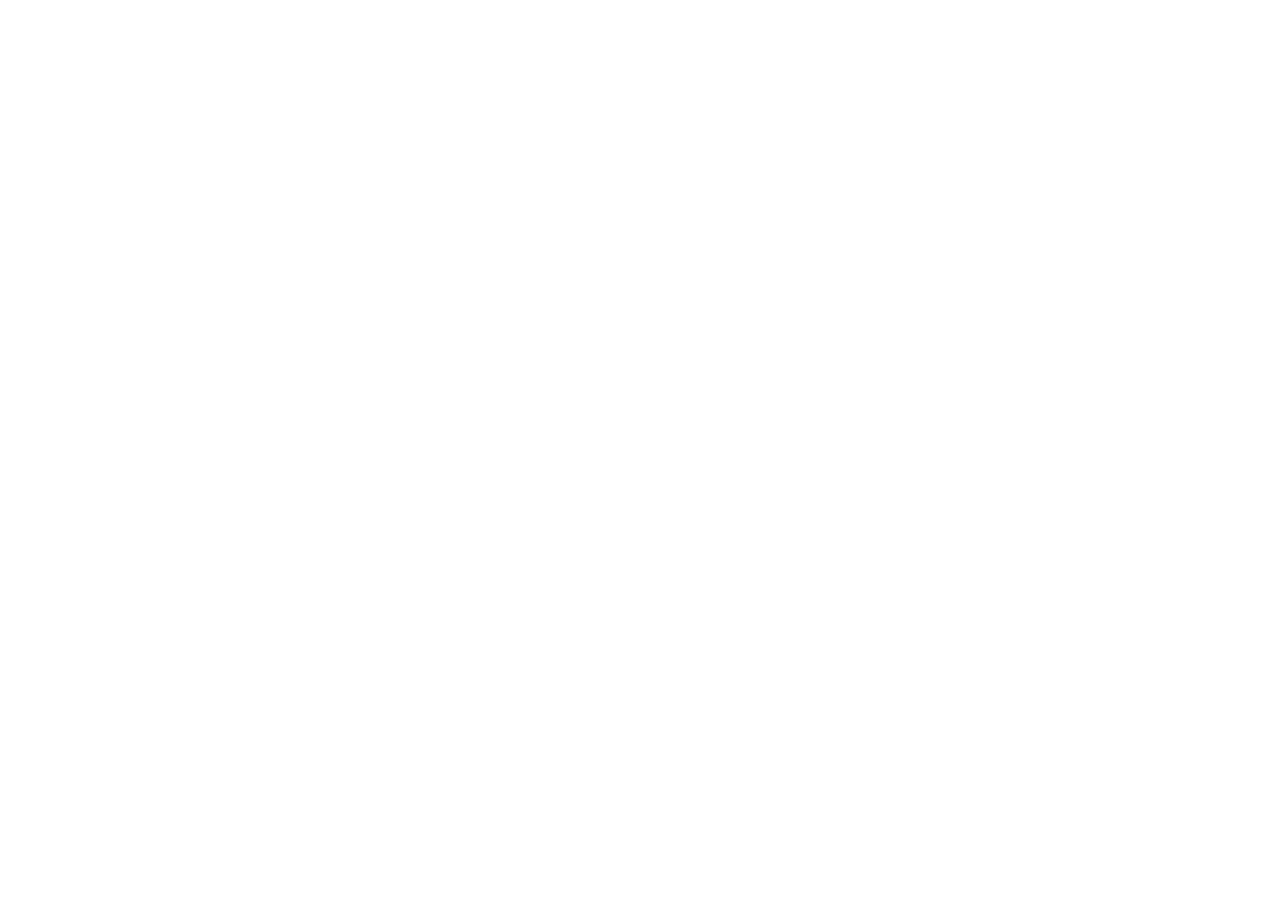
==== Retos/Reto-5/index.html @ 1f935699 "Actualizacion de casi todo" ====
<!DOCTYPE html>
<html lang="en">
  <head>
    <meta charset="UTF-8" />
    <meta name="viewport" content="width=device-width, initial-scale=1.0" />
    <link rel="stylesheet" href="css/main.css" />

    <title>Reto 5</title>
  </head>
  <body>
    <div class="container">
      <div id="blender" class="blender">
        <div id="blender-button" class="blender-button"></div>
      </div>
    </div>
  </body>
</html>
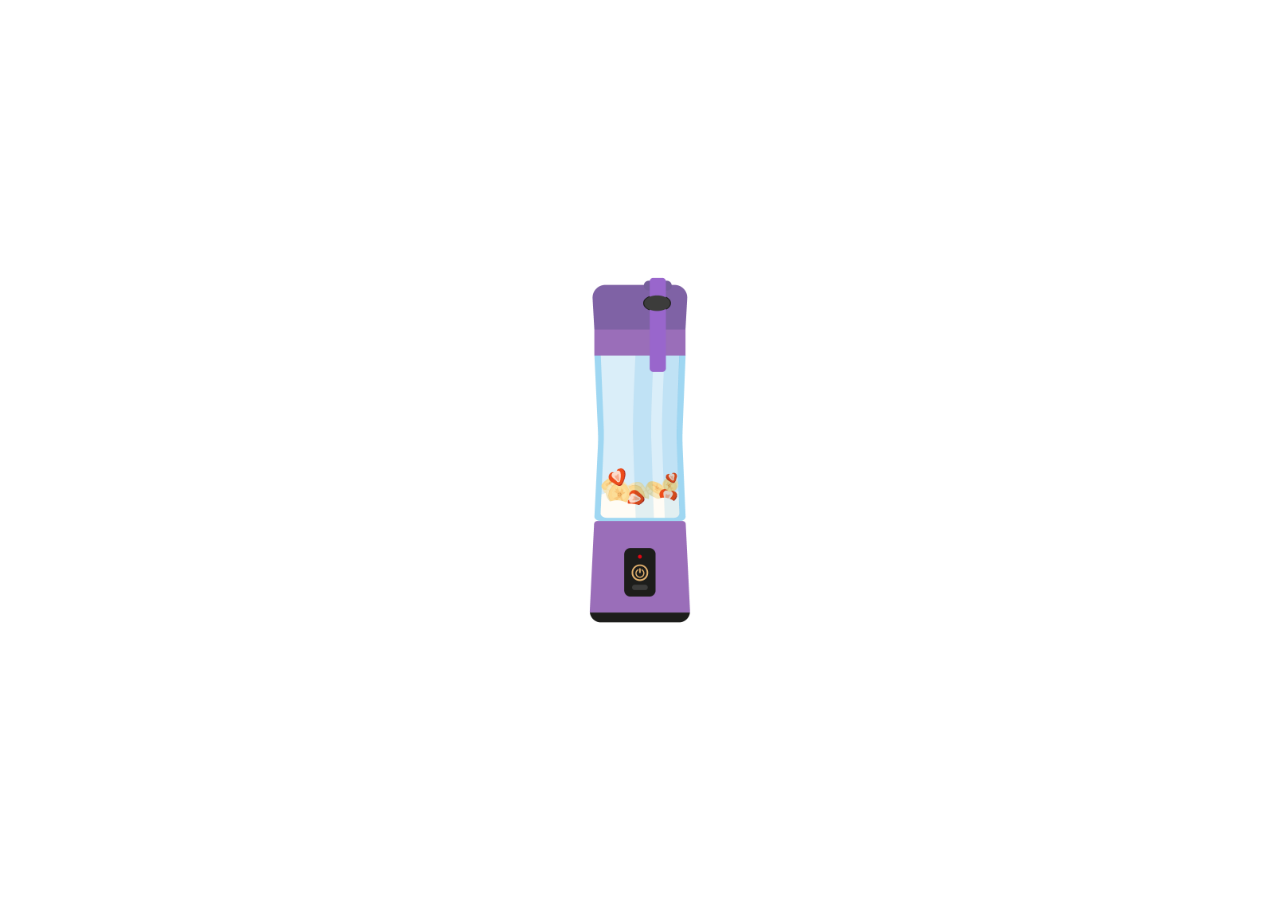
==== commit a004c4ac: "Retos completos" ====
--- a/Retos/Reto-5/index.html
+++ b/Retos/Reto-5/index.html
@@ -4,14 +4,16 @@
     <meta charset="UTF-8" />
     <meta name="viewport" content="width=device-width, initial-scale=1.0" />
     <link rel="stylesheet" href="css/main.css" />
-
     <title>Reto 5</title>
   </head>
   <body>
     <div class="container">
       <div id="blender" class="blender">
-        <div id="blender-button" class="blender-button"></div>
+        <div id="blender-button" class="blender-button" onclick="controlador()"></div>
       </div>
     </div>
+    <audio id="blender-sound" src="sound/licuadora.mp3" type="audio/mp3"></audio>
+    <audio id="button-sound" src="sound/botonLicuadora.mp3" type="audio/mp3"></audio>
+    <script src="main.js"></script>
   </body>
 </html>
--- a/Retos/Reto-5/css/main.css
+++ b/Retos/Reto-5/css/main.css
@@ -0,0 +1,33 @@
+*,
+*::after,
+*::before {
+  box-sizing: border-box;
+  padding: 0;
+  margin: 0;
+}
+
+.container {
+  width: 100%;
+  height: 100vh;
+  align-items: center;
+  display: flex;
+  justify-content: center;
+}
+
+.blender {
+  width: 700px;
+  background-position: center;
+  background-repeat: no-repeat;
+  background-size: contain;
+  background-image: url("../img/licuadoraApagada.png");
+}
+
+.blender.active {
+  background-image: url("../img/licuadoraEncendida.gif");
+}
+
+.blender-button {
+  margin: 300px auto 60px;
+  width: 70px;
+  height: 70px;
+}
